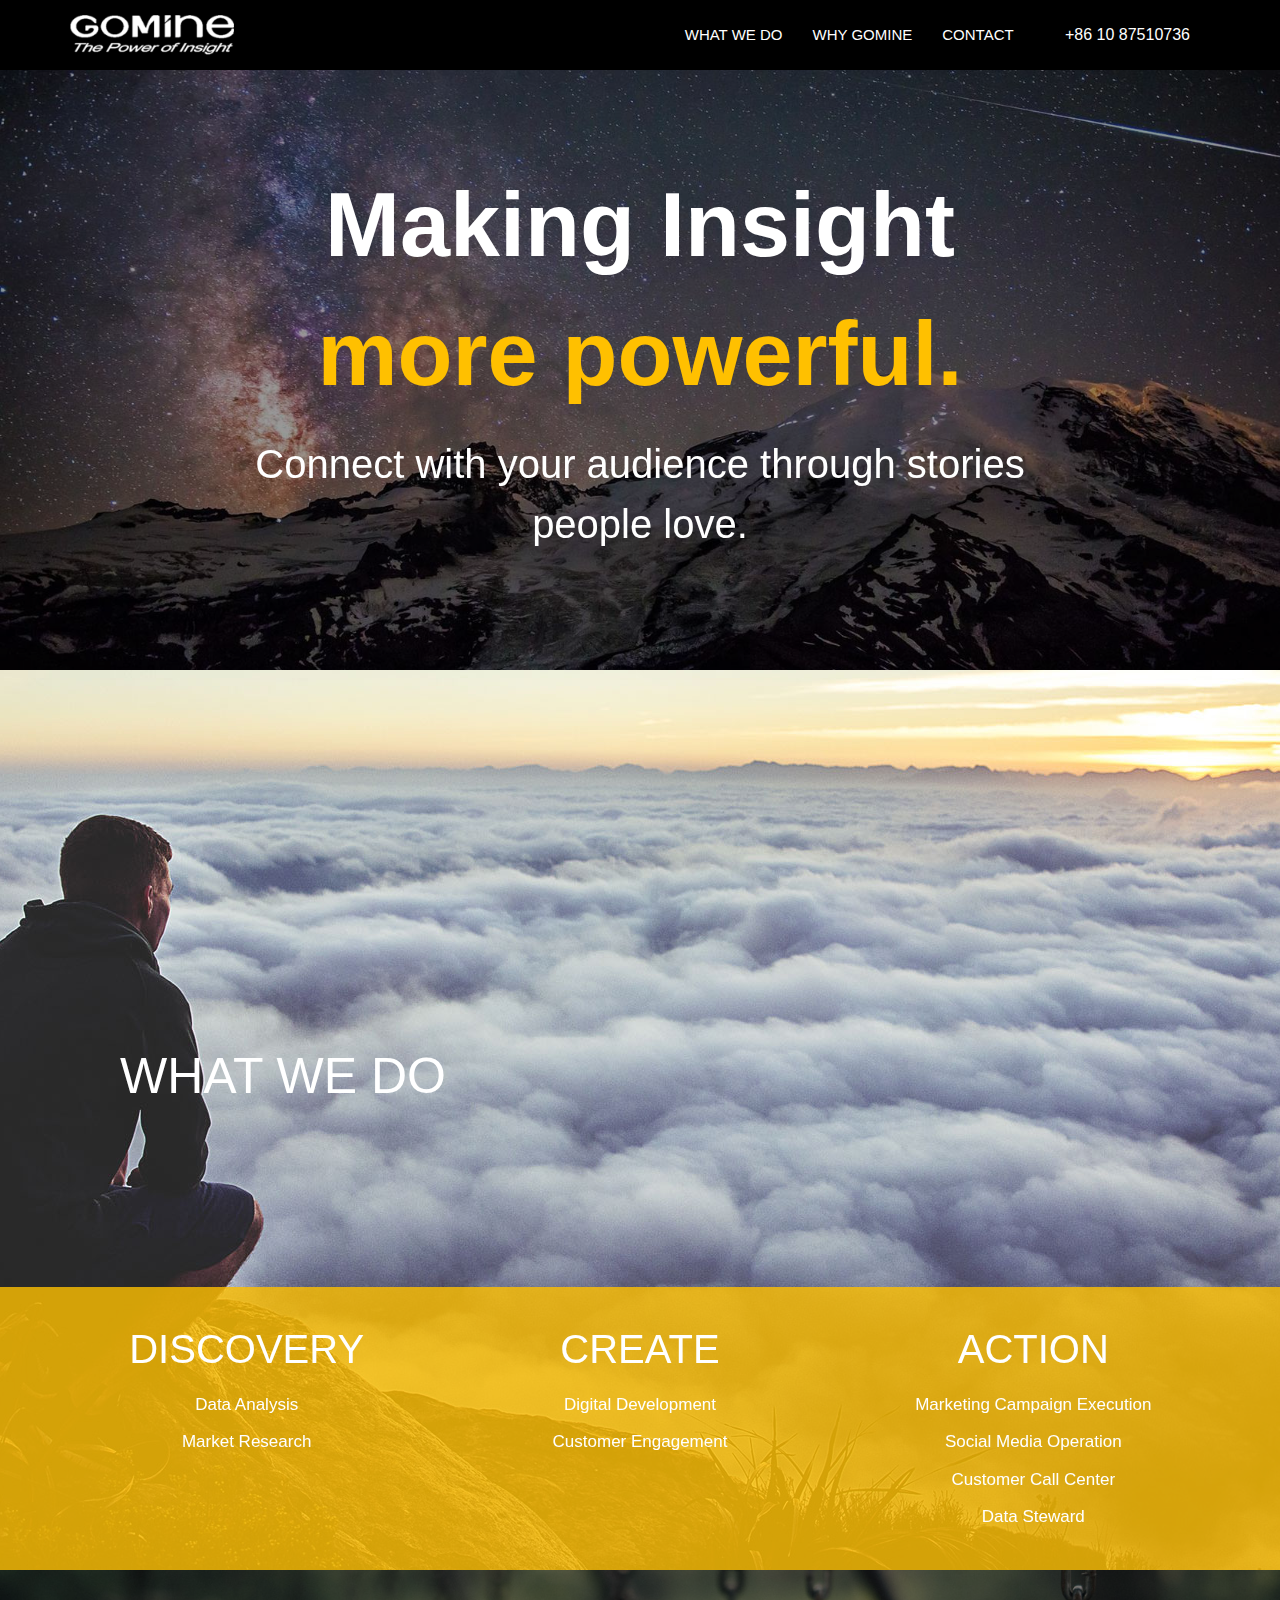
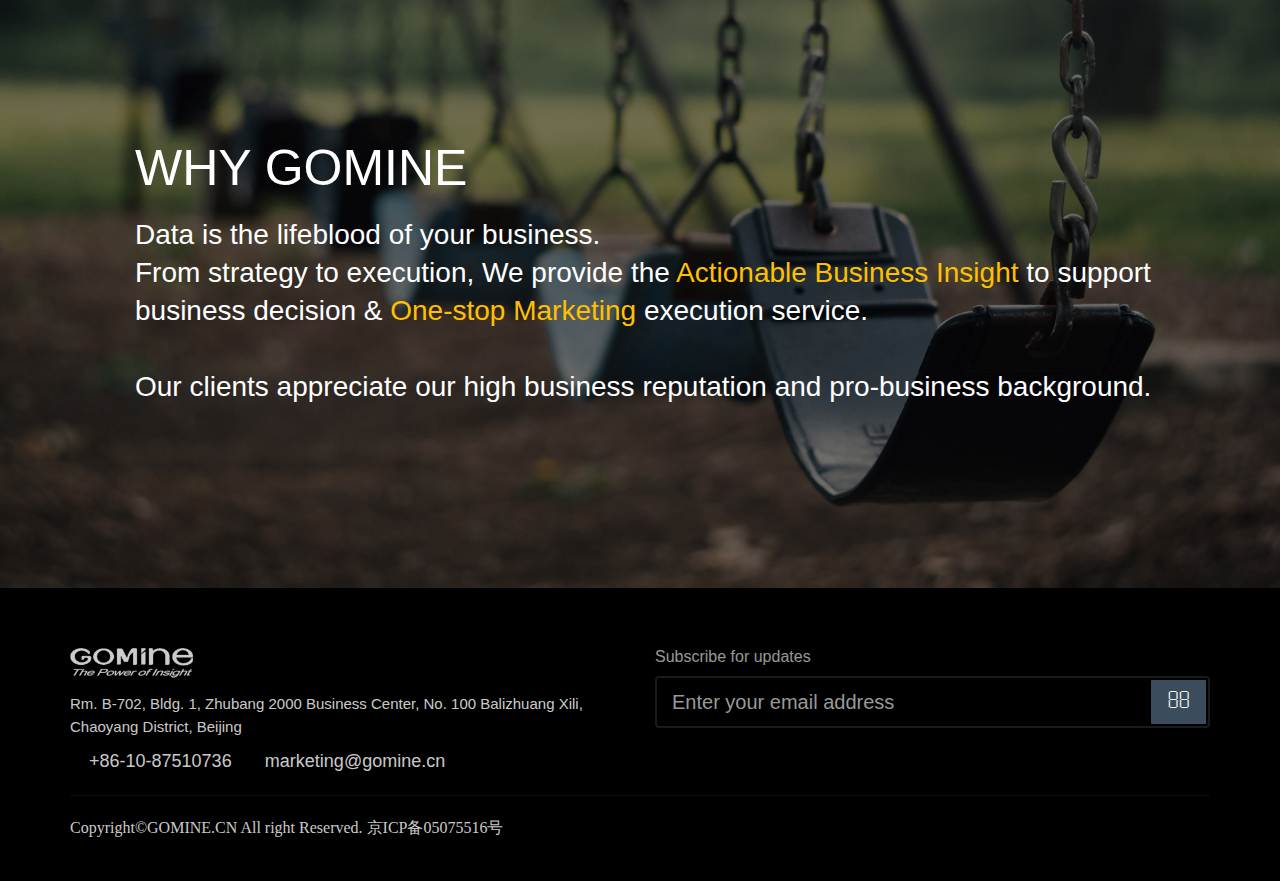
==== oldVerson/index.html @ 1de444ce "inint repository" ====
<!DOCTYPE html>
<html><head>
	<meta charset="utf-8">
	<meta name="viewport" content="width=device-width, initial-scale=1.0">
	<title>GOMINE - Making Insight more powerful.</title>
	<meta name="description" content="">
	<meta name="keywords" content="">
	<!--pageMeta-->
	
	<!-- Lib CSS -->
	<link href="minify/rgen_min.css" rel="stylesheet">
	<link href="css/main.css" rel="stylesheet">
	<link href="css/custom.css" rel="stylesheet">
	<script src="service/api.php?v=1.0"></script>
	<!-- HTML5 shim, for IE6-8 support of HTML5 elements. All other JS at the end of file. -->
	<!--[if lt IE 9]>
	<script src="js/html5shiv.js"></script>
	<script src="js/respond.min.js"></script>
	<![endif]-->
	<!--[if IE 9 ]><script src="js/ie-matchmedia.js"></script><![endif]-->

</head>
<body>
<div id="page">
	
<nav class="nav-wrp nav-3 dark">
	<div class="container">
		
		<div class="nav-header">
			<a class="navbar-brand" href="http://www.gomine.cn"><img src="images/logo-white.png" alt="GOMINE logo" style="height:100px; "></a>
			<a class="nav-handle fs-touch-element" data-nav=".nav"><i class="fa fa-bars"></i></a>	
		</div>
		
		<div class="nav vm-item">
			<ul class="nav-links">
				<li><a href="#do" style="text-weight:bold;">WHAT WE DO</a></li>
				<li><a href="#why" style="text-weight:bold;">WHY GOMINE</a></li>
				<li><a href="#contact" style="text-weight:bold;">CONTACT</a></li>
			</ul>
			<div class="nav-other">
				<span style="color:#fff; margin-right: 20px;"><i class="fa fa-phone"></i>+86 10 87510736</span>
			</div>
		</div><!-- /.nav --> 
		
	</div><!-- /.container --> 
</nav><!-- /.nav-wrp --><!-- Intro -->
<section id="home" class="intro-section intro-section-14">
	<div class="info-wrp vm-item">
		<div class="carousel-widget" id="carousel-widget" data-items="1" data-itemrange="false" data-tdrag="false" data-mdrag="false" data-pdrag="false" data-autoplay="true" data-in="flipInX" data-loop="true">

			<div class="owl-carousel">
				<div class="item">
					<h2 class="main-text">Making Insight</h2>
					<h2 class="main-text"><span style="color:#FFC000;">more powerful.</span></h2>
					<p class="sub-text">Connect with your audience through stories people love.</p>
				</div>

			</div>
		</div>
	</div><!-- /.container -->
	<div class="bg-section bg-cover bg-cc full-wh" data-bg="images/banner-001.jpg"><b class="full-wh"></b>
		<!-- BACKGROUND VIDEO -->
		<a class="videobg" data-property="{videoURL:'dorZ3vag5PI',containment:'.intro-section-14 .bg-section',showControls:true, autoPlay:true, loop:true, vol:50, mute:true, startAt:10, opacity:1, addRaster:true, quality:'default', optimizeDisplay:true}"></a>
	</div>
</section><!-- /.intro-section-1 -->


<section class="intro-section intro-section-17" data-fullwh="y" style="width: 1349px; height: 256px;"><a id="do"></a>
	
	<!-- Background slide show -->
	<div class="bg-section full-wh">
		<div class="bgslider vegas-container" data-bgslider="images/bg8.jpg" style="height: 666px;">
			<div class="vegas-slide vegas-transition-fade vegas-transition-fade-in vegas-transition-fade-out" style="transition: all 1000ms;">
				<div class="vegas-slide-inner" style="background-image: url(&quot;images/bg8.jpg&quot;); background-color: rgba(0, 0, 0, 0.4); background-size: cover; background-position: 50% 50%;"></div>
			</div>
		</div>
	</div><!-- /.Background slide show -->
	
	
	<!-- Caption container -->
	<div class="container vh100 flex-cl">
		<div class="caption" data-sandboxid="tmp-340"  style="text-align:left;">
			<h2 class="title" data-sandboxid="tmp-170">WHAT WE DO</h2>
		</div>
	</div><!-- /.Caption container -->
	
	<div class="info-wrp">
		<div class="container">
			<div class="flex-row gt40">
				<!-- flex-column -->
				<div class="flex-col-md-4">
					<!-- info-box -->
					<div class="info-box info-box7">
						<div class="info">
							<h2 class="hd">DISCOVERY</h2>
							<p class="sub-txt">Data Analysis</p>
							<p class="sub-txt">Market Research</p>
						</div>

					</div><!-- /.info-box -->
				</div><!-- /.flex-column -->
				
				<!-- flex-column -->
				<div class="flex-col-md-4">
					<!-- info-box -->
					<div class="info-box info-box7">
						<div class="info">
							<h2 class="hd">CREATE</h2>
							<p class="sub-txt">Digital Development</p>
							<p class="sub-txt">Customer Engagement</p>
						</div>
					</div><!-- /.info-box -->
				</div><!-- /.flex-column -->

				
				<!-- flex-column -->
				<div class="flex-col-md-4">
					<!-- info-box -->
					<div class="info-box info-box7">
						<div class="info">
							<h2 class="hd">ACTION</h2>
							<!--<p class="sub-txt">MARKETING EXECUTION SERVICE</p>
							<p class="sub-txt">CUSTOMER CONTACT CENTER</p>
							<p class="sub-txt">CAMPAIGN EXECUTION</p>-->
							<p class="sub-txt">Marketing Campaign Execution</p>
							<p class="sub-txt">Social Media Operation</p>
							<p class="sub-txt">Customer Call Center</p>
							<p class="sub-txt">Data Steward</p>
						</div>
					</div><!-- /.info-box -->
				</div><!-- /.flex-column -->

			</div><!-- /.flex-row -->
			
		</div>
	</div><!-- /.info-wrp -->
</section>

<!-- Content --><a id="why"></a>
<section class="content-section content-section-6">
	<div class="container">
		<div class="content">
			<div class="row">
				<div class="col-md-12" style="text-align:left; padding-left:80px;">
					<h2 class="title">WHY GOMINE</h2>
					<p class="text" style="widht:100%; font-size:28px; line-height:38px; ">
Data is the lifeblood of your business. <br />
From strategy to execution, We provide the <span style="color:#FFC000">Actionable Business Insight</span>
to support business decision & <span style="color:#FFC000">One-stop Marketing</span> execution service. <br /><br />
Our clients appreciate our high business reputation and  pro-business background.
					</p>
				</div>
				<div class="col-md-6"></div>
			</div>
			
		</div><!-- /.content -->
	</div><!-- /.container -->
	<div class="full-wh bg-section bg-cover" data-bg="images/content-img4.jpg" style="background-image: url(&quot;images/content-img4.jpg&quot;);"><b class="full-wh"></b></div>
</section>
<!-- /.content-section -->
<!-- Footer section -->
<section class="footer-section footer-section-6"><a id="contact"></a>
	<div class="container">
		<div class="row">
			<div class="col-md-6">
				<img src="images/logo-white.png" alt="GOMINE">
				<p>Rm. B-702, Bldg. 1, Zhubang 2000 Business Center, No. 100 Balizhuang Xili, Chaoyang District, Beijing</p>

				<div class="social">
					<a href="#"><i class="fa fa-phone"></i> +86-10-87510736</a>
					<a href="mailto:marketing@gomine.cn"><i class="fa fa-envelope"></i> marketing@gomine.cn</a>
				</div><!-- /Social -->
			</div>
			<div class="col-md-6">
				<div class="newsletter">
					<h6 class="hd">Subscribe for updates</h6>
					<form action="form-data/notify-me.php" method="post" id="subscribe" novalidate="novalidate">
						<div class="field-group">
							<input class="form-control" type="email" name="email" id="email" placeholder="Enter your email address">
							<button id="submit" class="btn btn-primary"><i class="fa fa-envelope-o"></i></button>
						</div>
						<div class="msg-wrp"></div>
					</form> <!-- /form -->	
				</div>
			</div>
		</div>
		<hr>
		<p class="copyright">Copyright©GOMINE.CN All right Reserved. 京ICP备05075516号</p>
		
	</div>
</section>
<!-- ./Footer section -->
</div>
<!-- /#page --> 

<!-- JavaScript --> 
<script src="minify/rgen_min.js"></script>
<script async="" src="js/rgen.js"></script>

</body></html>
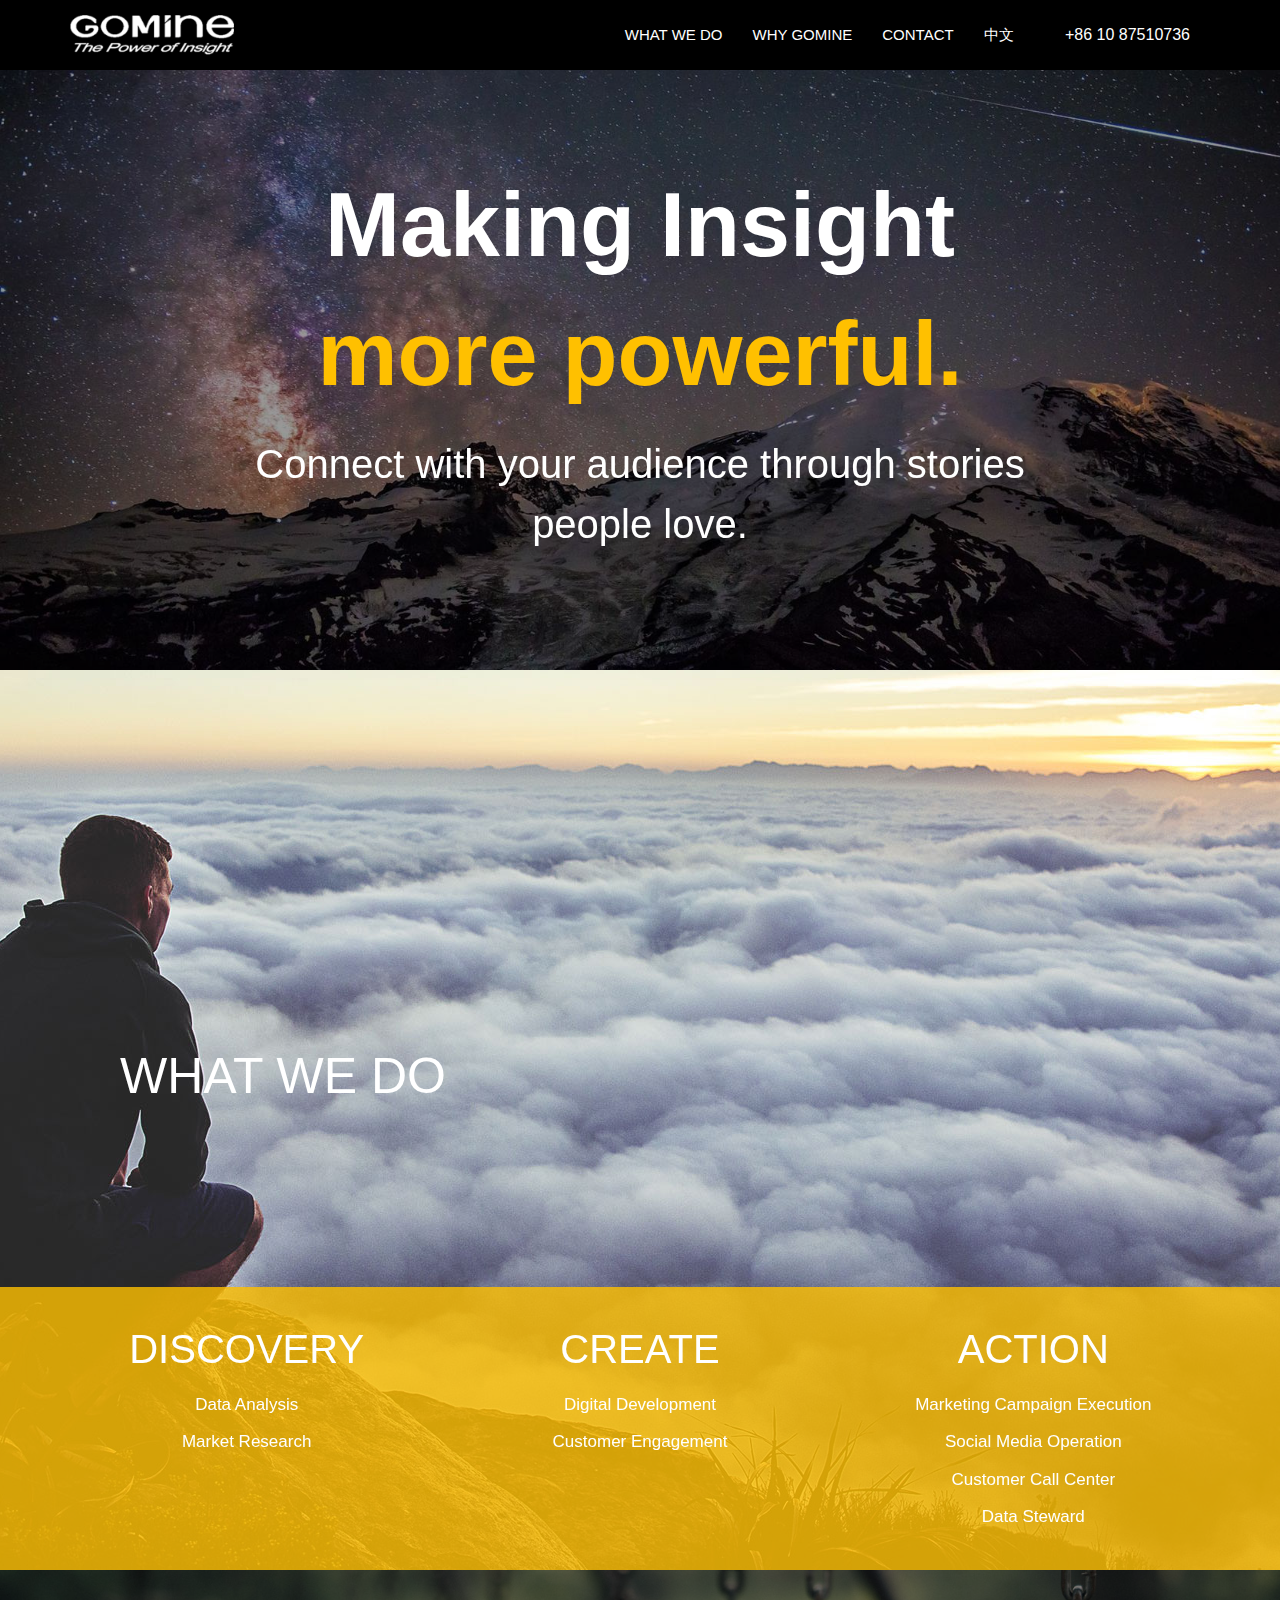
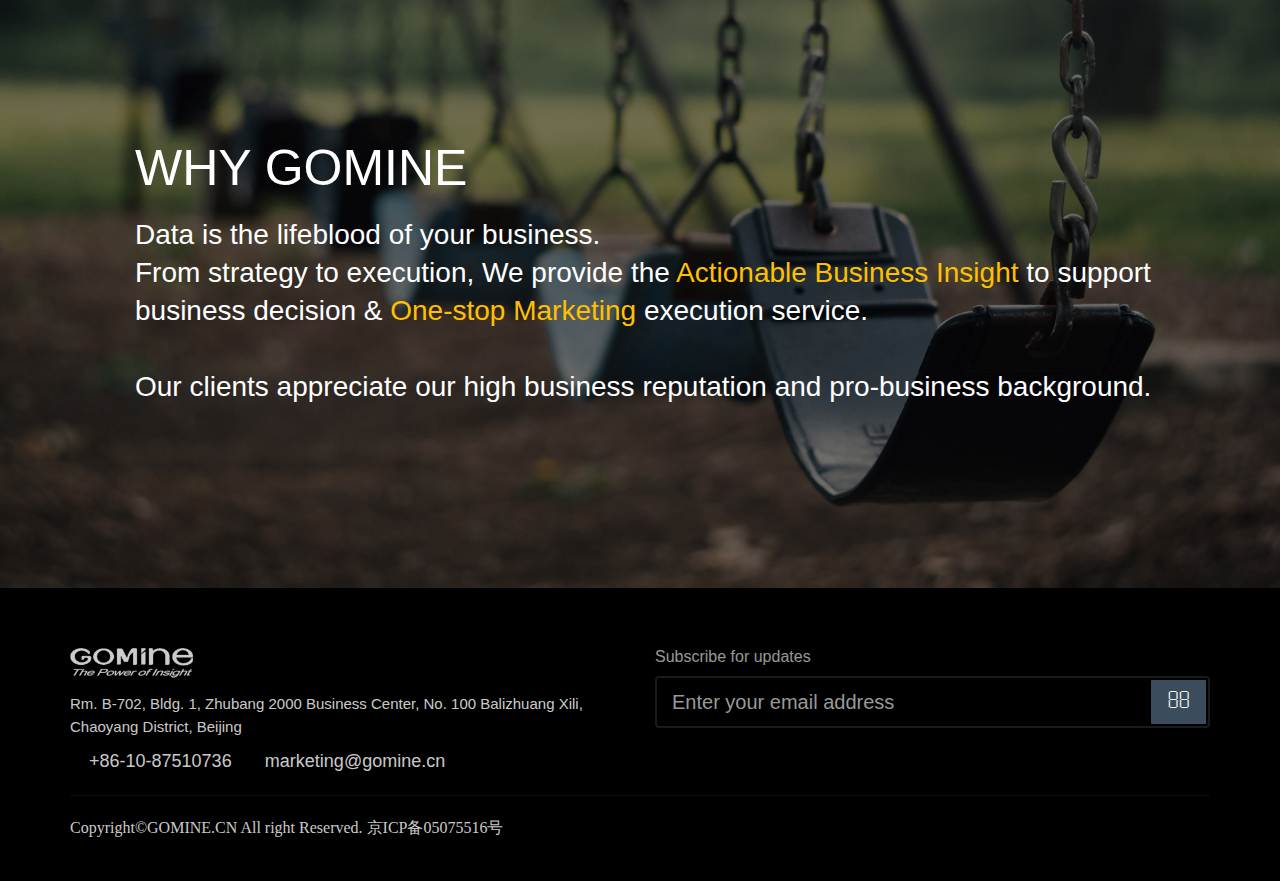
==== commit e1130395: "update" ====
--- a/oldVerson/index.html
+++ b/oldVerson/index.html
@@ -1,12 +1,14 @@
 <!DOCTYPE html>
-<html><head>
+<html>
+
+<head>
 	<meta charset="utf-8">
 	<meta name="viewport" content="width=device-width, initial-scale=1.0">
 	<title>GOMINE - Making Insight more powerful.</title>
 	<meta name="description" content="">
 	<meta name="keywords" content="">
 	<!--pageMeta-->
-	
+
 	<!-- Lib CSS -->
 	<link href="minify/rgen_min.css" rel="stylesheet">
 	<link href="css/main.css" rel="stylesheet">
@@ -20,181 +22,234 @@
 	<!--[if IE 9 ]><script src="js/ie-matchmedia.js"></script><![endif]-->
 
 </head>
+
 <body>
-<div id="page">
-	
-<nav class="nav-wrp nav-3 dark">
-	<div class="container">
-		
-		<div class="nav-header">
-			<a class="navbar-brand" href="http://www.gomine.cn"><img src="images/logo-white.png" alt="GOMINE logo" style="height:100px; "></a>
-			<a class="nav-handle fs-touch-element" data-nav=".nav"><i class="fa fa-bars"></i></a>	
-		</div>
-		
-		<div class="nav vm-item">
-			<ul class="nav-links">
-				<li><a href="#do" style="text-weight:bold;">WHAT WE DO</a></li>
-				<li><a href="#why" style="text-weight:bold;">WHY GOMINE</a></li>
-				<li><a href="#contact" style="text-weight:bold;">CONTACT</a></li>
-			</ul>
-			<div class="nav-other">
-				<span style="color:#fff; margin-right: 20px;"><i class="fa fa-phone"></i>+86 10 87510736</span>
-			</div>
-		</div><!-- /.nav --> 
-		
-	</div><!-- /.container --> 
-</nav><!-- /.nav-wrp --><!-- Intro -->
-<section id="home" class="intro-section intro-section-14">
-	<div class="info-wrp vm-item">
-		<div class="carousel-widget" id="carousel-widget" data-items="1" data-itemrange="false" data-tdrag="false" data-mdrag="false" data-pdrag="false" data-autoplay="true" data-in="flipInX" data-loop="true">
-
-			<div class="owl-carousel">
-				<div class="item">
-					<h2 class="main-text">Making Insight</h2>
-					<h2 class="main-text"><span style="color:#FFC000;">more powerful.</span></h2>
-					<p class="sub-text">Connect with your audience through stories people love.</p>
-				</div>
-
-			</div>
-		</div>
-	</div><!-- /.container -->
-	<div class="bg-section bg-cover bg-cc full-wh" data-bg="images/banner-001.jpg"><b class="full-wh"></b>
-		<!-- BACKGROUND VIDEO -->
-		<a class="videobg" data-property="{videoURL:'dorZ3vag5PI',containment:'.intro-section-14 .bg-section',showControls:true, autoPlay:true, loop:true, vol:50, mute:true, startAt:10, opacity:1, addRaster:true, quality:'default', optimizeDisplay:true}"></a>
-	</div>
-</section><!-- /.intro-section-1 -->
-
-
-<section class="intro-section intro-section-17" data-fullwh="y" style="width: 1349px; height: 256px;"><a id="do"></a>
-	
-	<!-- Background slide show -->
-	<div class="bg-section full-wh">
-		<div class="bgslider vegas-container" data-bgslider="images/bg8.jpg" style="height: 666px;">
-			<div class="vegas-slide vegas-transition-fade vegas-transition-fade-in vegas-transition-fade-out" style="transition: all 1000ms;">
-				<div class="vegas-slide-inner" style="background-image: url(&quot;images/bg8.jpg&quot;); background-color: rgba(0, 0, 0, 0.4); background-size: cover; background-position: 50% 50%;"></div>
-			</div>
-		</div>
-	</div><!-- /.Background slide show -->
-	
-	
-	<!-- Caption container -->
-	<div class="container vh100 flex-cl">
-		<div class="caption" data-sandboxid="tmp-340"  style="text-align:left;">
-			<h2 class="title" data-sandboxid="tmp-170">WHAT WE DO</h2>
-		</div>
-	</div><!-- /.Caption container -->
-	
-	<div class="info-wrp">
-		<div class="container">
-			<div class="flex-row gt40">
-				<!-- flex-column -->
-				<div class="flex-col-md-4">
-					<!-- info-box -->
-					<div class="info-box info-box7">
-						<div class="info">
-							<h2 class="hd">DISCOVERY</h2>
-							<p class="sub-txt">Data Analysis</p>
-							<p class="sub-txt">Market Research</p>
-						</div>
-
-					</div><!-- /.info-box -->
-				</div><!-- /.flex-column -->
-				
-				<!-- flex-column -->
-				<div class="flex-col-md-4">
-					<!-- info-box -->
-					<div class="info-box info-box7">
-						<div class="info">
-							<h2 class="hd">CREATE</h2>
-							<p class="sub-txt">Digital Development</p>
-							<p class="sub-txt">Customer Engagement</p>
-						</div>
-					</div><!-- /.info-box -->
-				</div><!-- /.flex-column -->
-
-				
-				<!-- flex-column -->
-				<div class="flex-col-md-4">
-					<!-- info-box -->
-					<div class="info-box info-box7">
-						<div class="info">
-							<h2 class="hd">ACTION</h2>
-							<!--<p class="sub-txt">MARKETING EXECUTION SERVICE</p>
+	<div id="page">
+
+		<nav class="nav-wrp nav-3 dark">
+			<div class="container">
+
+				<div class="nav-header">
+					<a class="navbar-brand" href="http://www.gomine.cn">
+						<img src="images/logo-white.png" alt="GOMINE logo" style="height:100px; ">
+					</a>
+					<a class="nav-handle fs-touch-element" data-nav=".nav">
+						<i class="fa fa-bars"></i>
+					</a>
+				</div>
+
+				<div class="nav vm-item">
+					<ul class="nav-links">
+						<li>
+							<a href="#do">WHAT WE DO</a>
+						</li>
+						<li>
+							<a href="#why">WHY GOMINE</a>
+						</li>
+						<li>
+							<a href="#contact">CONTACT</a>
+						</li>
+						<li>
+							<a href="../index.html">中文</a>
+						</li>
+					</ul>
+					<div class="nav-other">
+						<span style="color:#fff; margin-right: 20px;">
+							<i class="fa fa-phone"></i>+86 10 87510736</span>
+					</div>
+				</div>
+				<!-- /.nav -->
+
+			</div>
+			<!-- /.container -->
+		</nav>
+		<!-- /.nav-wrp -->
+		<!-- Intro -->
+		<section id="home" class="intro-section intro-section-14">
+			<div class="info-wrp vm-item">
+				<div class="carousel-widget" id="carousel-widget" data-items="1" data-itemrange="false" data-tdrag="false" data-mdrag="false"
+				  data-pdrag="false" data-autoplay="true" data-in="flipInX" data-loop="true">
+
+					<div class="owl-carousel">
+						<div class="item">
+							<h2 class="main-text">Making Insight</h2>
+							<h2 class="main-text">
+								<span style="color:#FFC000;">more powerful.</span>
+							</h2>
+							<p class="sub-text">Connect with your audience through stories people love.</p>
+						</div>
+
+					</div>
+				</div>
+			</div>
+			<!-- /.container -->
+			<div class="bg-section bg-cover bg-cc full-wh" data-bg="images/banner-001.jpg">
+				<b class="full-wh"></b>
+				<!-- BACKGROUND VIDEO -->
+				<a class="videobg" data-property="{videoURL:'dorZ3vag5PI',containment:'.intro-section-14 .bg-section',showControls:true, autoPlay:true, loop:true, vol:50, mute:true, startAt:10, opacity:1, addRaster:true, quality:'default', optimizeDisplay:true}"></a>
+			</div>
+		</section>
+		<!-- /.intro-section-1 -->
+
+
+		<section class="intro-section intro-section-17" data-fullwh="y" style="width: 1349px; height: 256px;">
+			<a id="do"></a>
+
+			<!-- Background slide show -->
+			<div class="bg-section full-wh">
+				<div class="bgslider vegas-container" data-bgslider="images/bg8.jpg" style="height: 666px;">
+					<div class="vegas-slide vegas-transition-fade vegas-transition-fade-in vegas-transition-fade-out" style="transition: all 1000ms;">
+						<div class="vegas-slide-inner" style="background-image: url(&quot;images/bg8.jpg&quot;); background-color: rgba(0, 0, 0, 0.4); background-size: cover; background-position: 50% 50%;"></div>
+					</div>
+				</div>
+			</div>
+			<!-- /.Background slide show -->
+
+
+			<!-- Caption container -->
+			<div class="container vh100 flex-cl">
+				<div class="caption" data-sandboxid="tmp-340" style="text-align:left;">
+					<h2 class="title" data-sandboxid="tmp-170">WHAT WE DO</h2>
+				</div>
+			</div>
+			<!-- /.Caption container -->
+
+			<div class="info-wrp">
+				<div class="container">
+					<div class="flex-row gt40">
+						<!-- flex-column -->
+						<div class="flex-col-md-4">
+							<!-- info-box -->
+							<div class="info-box info-box7">
+								<div class="info">
+									<h2 class="hd">DISCOVERY</h2>
+									<p class="sub-txt">Data Analysis</p>
+									<p class="sub-txt">Market Research</p>
+								</div>
+
+							</div>
+							<!-- /.info-box -->
+						</div>
+						<!-- /.flex-column -->
+
+						<!-- flex-column -->
+						<div class="flex-col-md-4">
+							<!-- info-box -->
+							<div class="info-box info-box7">
+								<div class="info">
+									<h2 class="hd">CREATE</h2>
+									<p class="sub-txt">Digital Development</p>
+									<p class="sub-txt">Customer Engagement</p>
+								</div>
+							</div>
+							<!-- /.info-box -->
+						</div>
+						<!-- /.flex-column -->
+
+
+						<!-- flex-column -->
+						<div class="flex-col-md-4">
+							<!-- info-box -->
+							<div class="info-box info-box7">
+								<div class="info">
+									<h2 class="hd">ACTION</h2>
+									<!--<p class="sub-txt">MARKETING EXECUTION SERVICE</p>
 							<p class="sub-txt">CUSTOMER CONTACT CENTER</p>
 							<p class="sub-txt">CAMPAIGN EXECUTION</p>-->
-							<p class="sub-txt">Marketing Campaign Execution</p>
-							<p class="sub-txt">Social Media Operation</p>
-							<p class="sub-txt">Customer Call Center</p>
-							<p class="sub-txt">Data Steward</p>
-						</div>
-					</div><!-- /.info-box -->
-				</div><!-- /.flex-column -->
-
-			</div><!-- /.flex-row -->
-			
-		</div>
-	</div><!-- /.info-wrp -->
-</section>
-
-<!-- Content --><a id="why"></a>
-<section class="content-section content-section-6">
-	<div class="container">
-		<div class="content">
-			<div class="row">
-				<div class="col-md-12" style="text-align:left; padding-left:80px;">
-					<h2 class="title">WHY GOMINE</h2>
-					<p class="text" style="widht:100%; font-size:28px; line-height:38px; ">
-Data is the lifeblood of your business. <br />
-From strategy to execution, We provide the <span style="color:#FFC000">Actionable Business Insight</span>
-to support business decision & <span style="color:#FFC000">One-stop Marketing</span> execution service. <br /><br />
-Our clients appreciate our high business reputation and  pro-business background.
-					</p>
-				</div>
-				<div class="col-md-6"></div>
-			</div>
-			
-		</div><!-- /.content -->
-	</div><!-- /.container -->
-	<div class="full-wh bg-section bg-cover" data-bg="images/content-img4.jpg" style="background-image: url(&quot;images/content-img4.jpg&quot;);"><b class="full-wh"></b></div>
-</section>
-<!-- /.content-section -->
-<!-- Footer section -->
-<section class="footer-section footer-section-6"><a id="contact"></a>
-	<div class="container">
-		<div class="row">
-			<div class="col-md-6">
-				<img src="images/logo-white.png" alt="GOMINE">
-				<p>Rm. B-702, Bldg. 1, Zhubang 2000 Business Center, No. 100 Balizhuang Xili, Chaoyang District, Beijing</p>
-
-				<div class="social">
-					<a href="#"><i class="fa fa-phone"></i> +86-10-87510736</a>
-					<a href="mailto:marketing@gomine.cn"><i class="fa fa-envelope"></i> marketing@gomine.cn</a>
-				</div><!-- /Social -->
-			</div>
-			<div class="col-md-6">
-				<div class="newsletter">
-					<h6 class="hd">Subscribe for updates</h6>
-					<form action="form-data/notify-me.php" method="post" id="subscribe" novalidate="novalidate">
-						<div class="field-group">
-							<input class="form-control" type="email" name="email" id="email" placeholder="Enter your email address">
-							<button id="submit" class="btn btn-primary"><i class="fa fa-envelope-o"></i></button>
-						</div>
-						<div class="msg-wrp"></div>
-					</form> <!-- /form -->	
-				</div>
-			</div>
-		</div>
-		<hr>
-		<p class="copyright">Copyright©GOMINE.CN All right Reserved. 京ICP备05075516号</p>
-		
+									<p class="sub-txt">Marketing Campaign Execution</p>
+									<p class="sub-txt">Social Media Operation</p>
+									<p class="sub-txt">Customer Call Center</p>
+									<p class="sub-txt">Data Steward</p>
+								</div>
+							</div>
+							<!-- /.info-box -->
+						</div>
+						<!-- /.flex-column -->
+
+					</div>
+					<!-- /.flex-row -->
+
+				</div>
+			</div>
+			<!-- /.info-wrp -->
+		</section>
+
+		<!-- Content -->
+		<a id="why"></a>
+		<section class="content-section content-section-6">
+			<div class="container">
+				<div class="content">
+					<div class="row">
+						<div class="col-md-12" style="text-align:left; padding-left:80px;">
+							<h2 class="title">WHY GOMINE</h2>
+							<p class="text" style="widht:100%; font-size:28px; line-height:38px; ">
+								Data is the lifeblood of your business.
+								<br /> From strategy to execution, We provide the
+								<span style="color:#FFC000">Actionable Business Insight</span>
+								to support business decision &
+								<span style="color:#FFC000">One-stop Marketing</span> execution service.
+								<br />
+								<br /> Our clients appreciate our high business reputation and pro-business background.
+							</p>
+						</div>
+						<div class="col-md-6"></div>
+					</div>
+
+				</div>
+				<!-- /.content -->
+			</div>
+			<!-- /.container -->
+			<div class="full-wh bg-section bg-cover" data-bg="images/content-img4.jpg" style="background-image: url(&quot;images/content-img4.jpg&quot;);">
+				<b class="full-wh"></b>
+			</div>
+		</section>
+		<!-- /.content-section -->
+		<!-- Footer section -->
+		<section class="footer-section footer-section-6">
+			<a id="contact"></a>
+			<div class="container">
+				<div class="row">
+					<div class="col-md-6">
+						<img src="images/logo-white.png" alt="GOMINE">
+						<p>Rm. B-702, Bldg. 1, Zhubang 2000 Business Center, No. 100 Balizhuang Xili, Chaoyang District, Beijing</p>
+
+						<div class="social">
+							<a href="#">
+								<i class="fa fa-phone"></i> +86-10-87510736</a>
+							<a href="mailto:marketing@gomine.cn">
+								<i class="fa fa-envelope"></i> marketing@gomine.cn</a>
+						</div>
+						<!-- /Social -->
+					</div>
+					<div class="col-md-6">
+						<div class="newsletter">
+							<h6 class="hd">Subscribe for updates</h6>
+							<form action="form-data/notify-me.php" method="post" id="subscribe" novalidate="novalidate">
+								<div class="field-group">
+									<input class="form-control" type="email" name="email" id="email" placeholder="Enter your email address">
+									<button id="submit" class="btn btn-primary">
+										<i class="fa fa-envelope-o"></i>
+									</button>
+								</div>
+								<div class="msg-wrp"></div>
+							</form>
+							<!-- /form -->
+						</div>
+					</div>
+				</div>
+				<hr>
+				<p class="copyright">Copyright©GOMINE.CN All right Reserved. 京ICP备05075516号</p>
+
+			</div>
+		</section>
+		<!-- ./Footer section -->
 	</div>
-</section>
-<!-- ./Footer section -->
-</div>
-<!-- /#page --> 
-
-<!-- JavaScript --> 
-<script src="minify/rgen_min.js"></script>
-<script async="" src="js/rgen.js"></script>
-
-</body></html>+	<!-- /#page -->
+
+	<!-- JavaScript -->
+	<script src="minify/rgen_min.js"></script>
+	<script async="" src="js/rgen.js"></script>
+
+</body>
+
+</html>